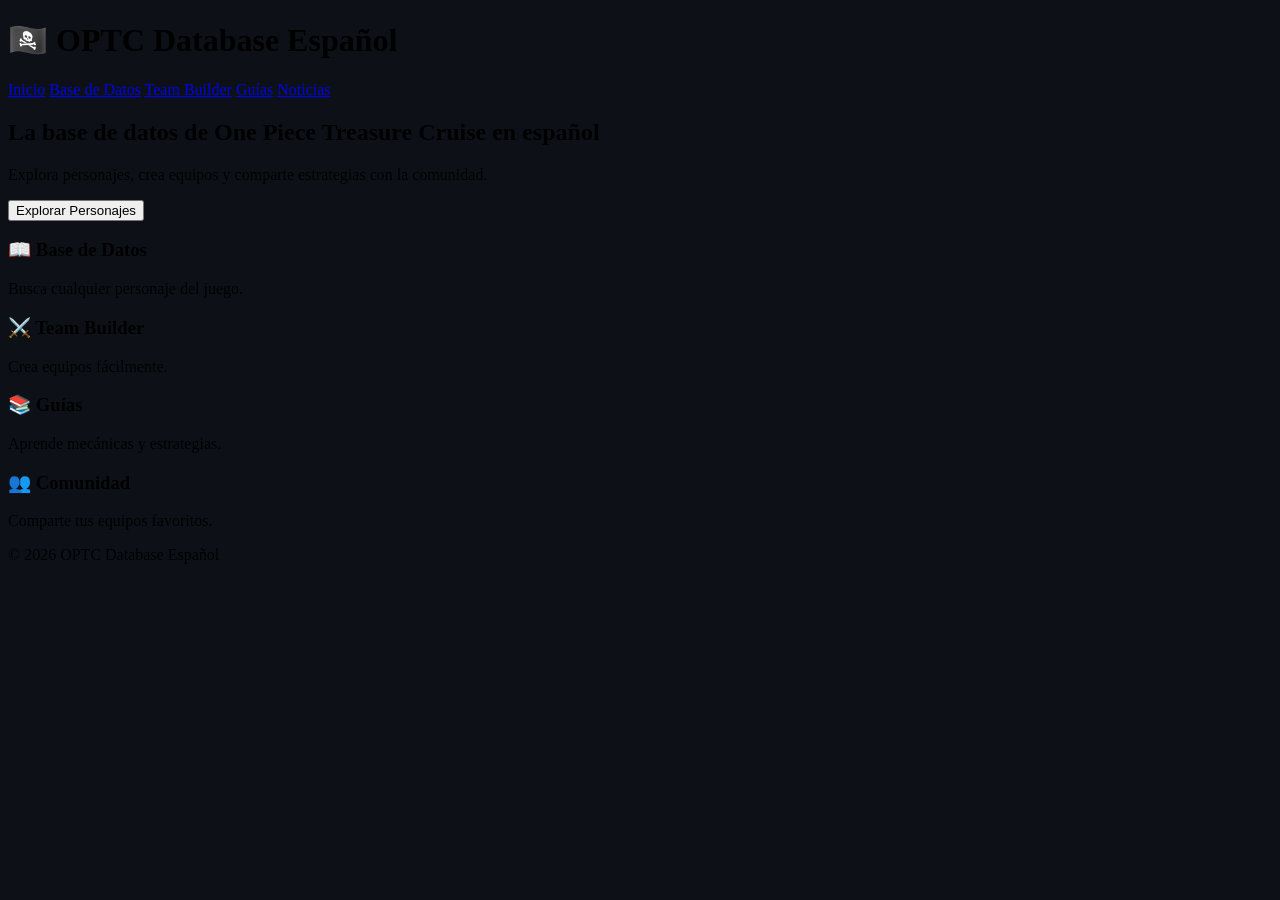
==== index.html @ 829231d3 "Update index.html" ====
<!DOCTYPE html>
<html lang="es">
<head>
    <meta charset="UTF-8">
    <meta name="viewport" content="width=device-width, initial-scale=1.0">
    <title>OPTC Database Español</title>

    <link rel="stylesheet" href="css/style.css">
</head>
<body>

<header>
    <div class="logo">
        <h1>🏴‍☠️ OPTC Database Español</h1>
    </div>

    <nav>
        <a href="#">Inicio</a>
        <a href="#">Base de Datos</a>
        <a href="#">Team Builder</a>
        <a href="#">Guías</a>
        <a href="#">Noticias</a>
    </nav>
</header>

<section class="hero">
    <h2>La base de datos de One Piece Treasure Cruise en español</h2>

    <p>
        Explora personajes, crea equipos y comparte estrategias con la comunidad.
    </p>

    <button>Explorar Personajes</button>
</section>

<section class="features">

    <div class="card">
        <h3>📖 Base de Datos</h3>
        <p>Busca cualquier personaje del juego.</p>
    </div>

    <div class="card">
        <h3>⚔️ Team Builder</h3>
        <p>Crea equipos fácilmente.</p>
    </div>

    <div class="card">
        <h3>📚 Guías</h3>
        <p>Aprende mecánicas y estrategias.</p>
    </div>

    <div class="card">
        <h3>👥 Comunidad</h3>
        <p>Comparte tus equipos favoritos.</p>
    </div>

</section>

<footer>
    <p>© 2026 OPTC Database Español</p>
</footer>

<script src="js/app.js"></script>

</body>
</html>
---- css/style.css ----
body{
    background:#0d1117;
}
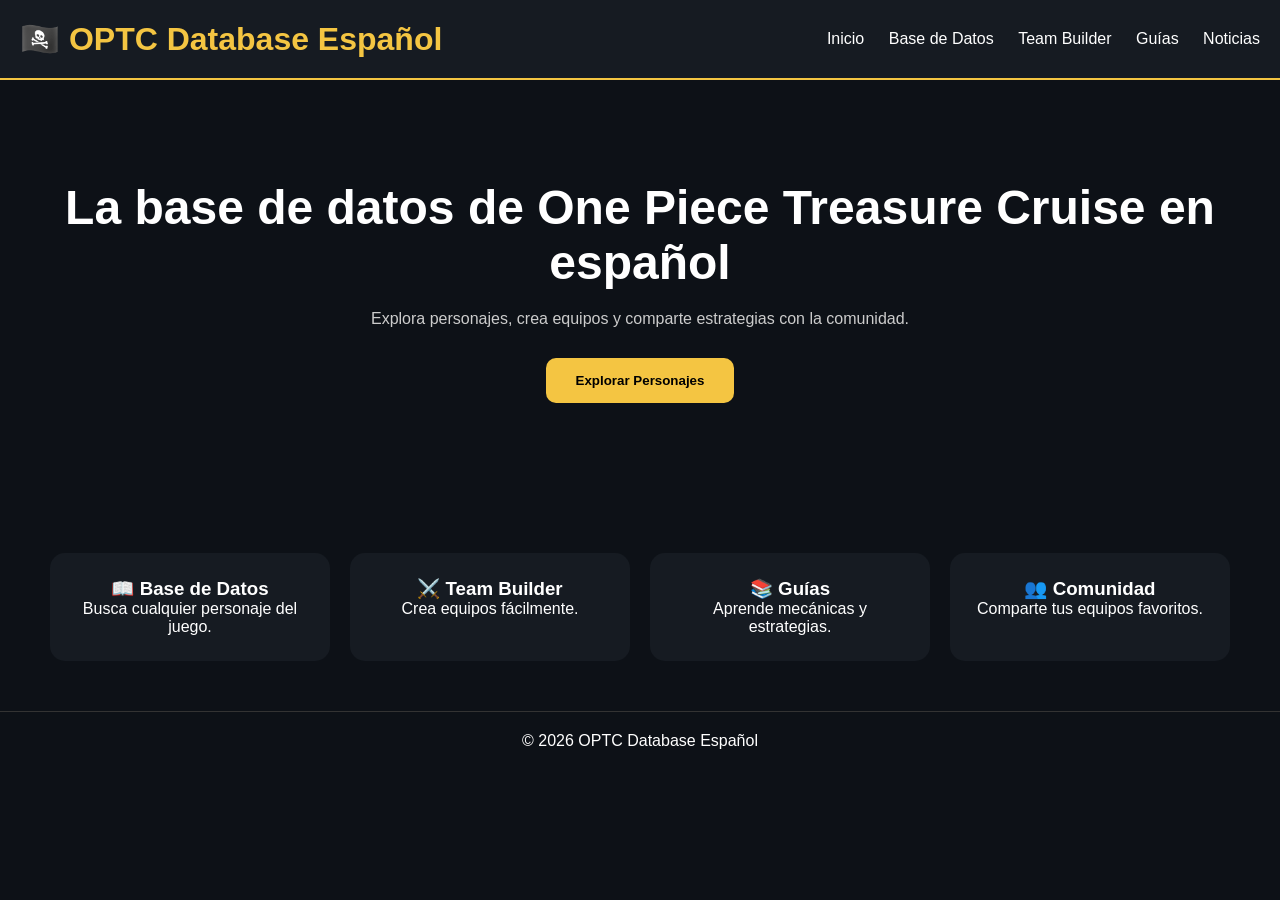
==== commit ad2f13b1: "Update index.html" ====
--- a/index.html
+++ b/index.html
@@ -16,7 +16,7 @@
 
     <nav>
         <a href="#">Inicio</a>
-        <a href="#">Base de Datos</a>
+        <a href="database.html">Base de Datos</a>
         <a href="#">Team Builder</a>
         <a href="#">Guías</a>
         <a href="#">Noticias</a>
--- a/css/style.css
+++ b/css/style.css
@@ -1,3 +1,80 @@
+*{
+    margin:0;
+    padding:0;
+    box-sizing:border-box;
+    font-family:Arial, sans-serif;
+}
+
 body{
     background:#0d1117;
+    color:white;
 }
+
+header{
+    background:#161b22;
+    padding:20px;
+    display:flex;
+    justify-content:space-between;
+    align-items:center;
+    border-bottom:2px solid #f4c542;
+}
+
+.logo h1{
+    color:#f4c542;
+}
+
+nav a{
+    color:white;
+    text-decoration:none;
+    margin-left:20px;
+}
+
+.hero{
+    text-align:center;
+    padding:100px 20px;
+}
+
+.hero h2{
+    font-size:3rem;
+    margin-bottom:20px;
+}
+
+.hero p{
+    color:#ccc;
+    margin-bottom:30px;
+}
+
+.hero button{
+    background:#f4c542;
+    color:black;
+    border:none;
+    padding:15px 30px;
+    border-radius:10px;
+    cursor:pointer;
+    font-weight:bold;
+}
+
+.features{
+    display:grid;
+    grid-template-columns:repeat(auto-fit,minmax(250px,1fr));
+    gap:20px;
+    padding:50px;
+}
+
+.card{
+    background:#161b22;
+    padding:25px;
+    border-radius:15px;
+    text-align:center;
+    transition:.3s;
+}
+
+.card:hover{
+    transform:translateY(-5px);
+}
+
+footer{
+    text-align:center;
+    padding:20px;
+    border-top:1px solid #333;
+}
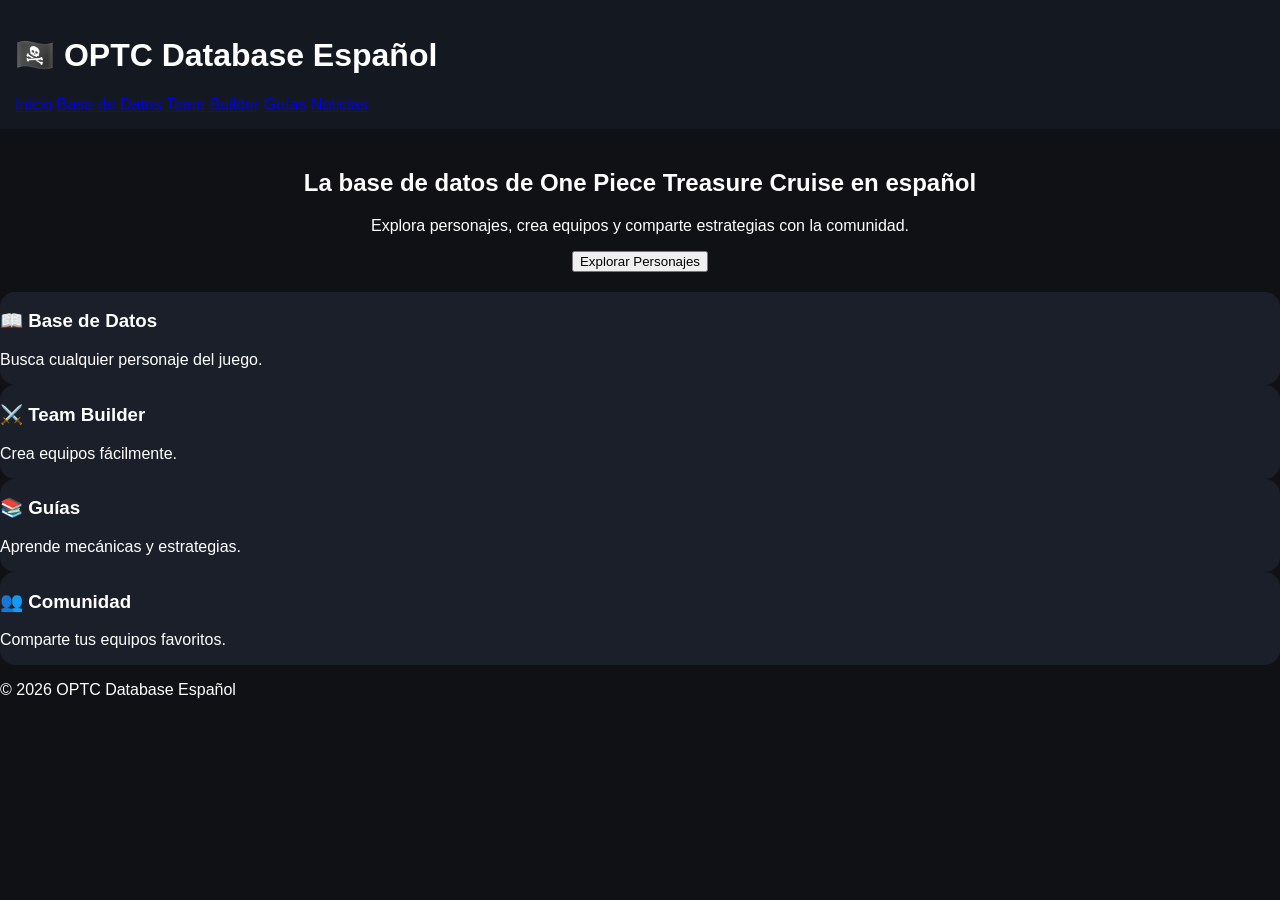
==== commit f0b4f770: "Update index.html" ====
--- a/index.html
+++ b/index.html
@@ -1,6 +1,7 @@
 <!DOCTYPE html>
 <html lang="es">
 <head>
+    <link rel="stylesheet" href="./css/style.css">
     <meta charset="UTF-8">
     <meta name="viewport" content="width=device-width, initial-scale=1.0">
     <title>OPTC Database Español</title>
@@ -26,11 +27,11 @@
 <section class="hero">
     <h2>La base de datos de One Piece Treasure Cruise en español</h2>
 
-    <p>
-        Explora personajes, crea equipos y comparte estrategias con la comunidad.
-    </p>
+    <p>Explora personajes, crea equipos y comparte estrategias con la comunidad.</p>
 
-    <button>Explorar Personajes</button>
+    <a href="database.html">
+        <button>Explorar Personajes</button>
+    </a>
 </section>
 
 <section class="features">
--- a/css/style.css
+++ b/css/style.css
@@ -1,80 +1,110 @@
-*{
+body{
     margin:0;
-    padding:0;
-    box-sizing:border-box;
     font-family:Arial, sans-serif;
+    background:#0f1115;
+    color:#fff;
 }
 
-body{
-    background:#0d1117;
-    color:white;
+/* HEADER */
+header{
+    background:#141821;
+    padding:15px;
 }
 
-header{
-    background:#161b22;
+/* HERO */
+.hero{
+    text-align:center;
     padding:20px;
-    display:flex;
-    justify-content:space-between;
-    align-items:center;
-    border-bottom:2px solid #f4c542;
 }
 
-.logo h1{
-    color:#f4c542;
+/* CONTROLES */
+.controls{
+    margin-top:10px;
 }
 
-nav a{
-    color:white;
-    text-decoration:none;
-    margin-left:20px;
+#searchInput{
+    padding:12px;
+    width:260px;
+    border-radius:10px;
+    border:none;
+    outline:none;
 }
 
-.hero{
-    text-align:center;
-    padding:100px 20px;
+.filtros{
+    margin-top:10px;
 }
 
-.hero h2{
-    font-size:3rem;
-    margin-bottom:20px;
+.filtros button{
+    margin:5px;
+    padding:8px 12px;
+    border:none;
+    border-radius:8px;
+    cursor:pointer;
+    background:#2a2f3a;
+    color:#fff;
 }
 
-.hero p{
-    color:#ccc;
-    margin-bottom:30px;
+/* GRID */
+.container{
+    max-width:1200px;
+    margin:0 auto;
+    padding:10px;
 }
 
-.hero button{
-    background:#f4c542;
-    color:black;
-    border:none;
-    padding:15px 30px;
-    border-radius:10px;
-    cursor:pointer;
-    font-weight:bold;
+#charactersContainer{
+    display:grid;
+    grid-template-columns:repeat(auto-fill,minmax(170px,1fr));
+    gap:15px;
 }
 
-.features{
-    display:grid;
-    grid-template-columns:repeat(auto-fit,minmax(250px,1fr));
-    gap:20px;
-    padding:50px;
-}
-
+/* CARD */
 .card{
-    background:#161b22;
-    padding:25px;
+    background:#1a1f2a;
     border-radius:15px;
-    text-align:center;
-    transition:.3s;
+    overflow:hidden;
+    cursor:pointer;
+    transition:0.2s;
 }
 
 .card:hover{
-    transform:translateY(-5px);
+    transform:scale(1.04);
 }
 
-footer{
+.card img{
+    width:100%;
+    height:180px;
+    object-fit:cover;
+}
+
+.card-info{
     text-align:center;
+    padding:10px;
+}
+
+/* MODAL */
+.modal{
+    display:none;
+    position:fixed;
+    inset:0;
+    background:rgba(0,0,0,0.8);
+    justify-content:center;
+    align-items:center;
+}
+
+.modal-content{
+    background:#1e2430;
     padding:20px;
-    border-top:1px solid #333;
+    border-radius:15px;
+    width:300px;
+    text-align:center;
 }
+
+.modal-content img{
+    width:100%;
+}
+
+#closeModal{
+    float:right;
+    cursor:pointer;
+    font-size:20px;
+}
--- a/css/style.css
+++ b/css/style.css
@@ -1,80 +1,110 @@
-*{
+body{
     margin:0;
-    padding:0;
-    box-sizing:border-box;
     font-family:Arial, sans-serif;
+    background:#0f1115;
+    color:#fff;
 }
 
-body{
-    background:#0d1117;
-    color:white;
+/* HEADER */
+header{
+    background:#141821;
+    padding:15px;
 }
 
-header{
-    background:#161b22;
+/* HERO */
+.hero{
+    text-align:center;
     padding:20px;
-    display:flex;
-    justify-content:space-between;
-    align-items:center;
-    border-bottom:2px solid #f4c542;
 }
 
-.logo h1{
-    color:#f4c542;
+/* CONTROLES */
+.controls{
+    margin-top:10px;
 }
 
-nav a{
-    color:white;
-    text-decoration:none;
-    margin-left:20px;
+#searchInput{
+    padding:12px;
+    width:260px;
+    border-radius:10px;
+    border:none;
+    outline:none;
 }
 
-.hero{
-    text-align:center;
-    padding:100px 20px;
+.filtros{
+    margin-top:10px;
 }
 
-.hero h2{
-    font-size:3rem;
-    margin-bottom:20px;
+.filtros button{
+    margin:5px;
+    padding:8px 12px;
+    border:none;
+    border-radius:8px;
+    cursor:pointer;
+    background:#2a2f3a;
+    color:#fff;
 }
 
-.hero p{
-    color:#ccc;
-    margin-bottom:30px;
+/* GRID */
+.container{
+    max-width:1200px;
+    margin:0 auto;
+    padding:10px;
 }
 
-.hero button{
-    background:#f4c542;
-    color:black;
-    border:none;
-    padding:15px 30px;
-    border-radius:10px;
-    cursor:pointer;
-    font-weight:bold;
+#charactersContainer{
+    display:grid;
+    grid-template-columns:repeat(auto-fill,minmax(170px,1fr));
+    gap:15px;
 }
 
-.features{
-    display:grid;
-    grid-template-columns:repeat(auto-fit,minmax(250px,1fr));
-    gap:20px;
-    padding:50px;
-}
-
+/* CARD */
 .card{
-    background:#161b22;
-    padding:25px;
+    background:#1a1f2a;
     border-radius:15px;
-    text-align:center;
-    transition:.3s;
+    overflow:hidden;
+    cursor:pointer;
+    transition:0.2s;
 }
 
 .card:hover{
-    transform:translateY(-5px);
+    transform:scale(1.04);
 }
 
-footer{
+.card img{
+    width:100%;
+    height:180px;
+    object-fit:cover;
+}
+
+.card-info{
     text-align:center;
+    padding:10px;
+}
+
+/* MODAL */
+.modal{
+    display:none;
+    position:fixed;
+    inset:0;
+    background:rgba(0,0,0,0.8);
+    justify-content:center;
+    align-items:center;
+}
+
+.modal-content{
+    background:#1e2430;
     padding:20px;
-    border-top:1px solid #333;
+    border-radius:15px;
+    width:300px;
+    text-align:center;
 }
+
+.modal-content img{
+    width:100%;
+}
+
+#closeModal{
+    float:right;
+    cursor:pointer;
+    font-size:20px;
+}
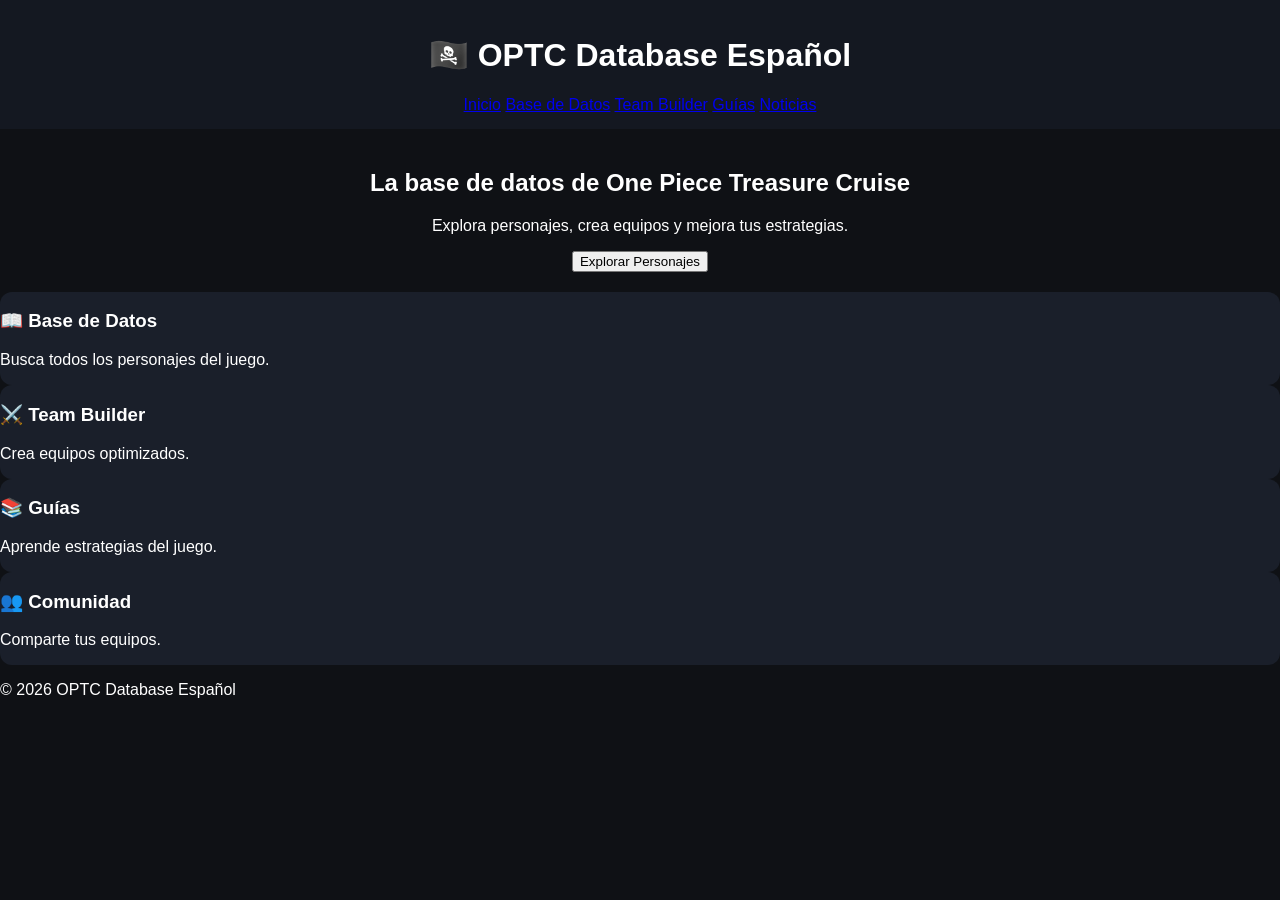
==== commit ece8cfc5: "Update index.html" ====
--- a/index.html
+++ b/index.html
@@ -1,13 +1,14 @@
 <!DOCTYPE html>
 <html lang="es">
 <head>
-    <link rel="stylesheet" href="./css/style.css">
-    <meta charset="UTF-8">
-    <meta name="viewport" content="width=device-width, initial-scale=1.0">
-    <title>OPTC Database Español</title>
+<meta charset="UTF-8">
+<meta name="viewport" content="width=device-width, initial-scale=1.0">
+<title>OPTC Database Español</title>
 
-    <link rel="stylesheet" href="css/style.css">
+<!-- CSS (IMPORTANTE EL ./) -->
+<link rel="stylesheet" href="./css/style.css">
 </head>
+
 <body>
 
 <header>
@@ -16,8 +17,8 @@
     </div>
 
     <nav>
-        <a href="#">Inicio</a>
-        <a href="database.html">Base de Datos</a>
+        <a href="./index.html">Inicio</a>
+        <a href="./database.html">Base de Datos</a>
         <a href="#">Team Builder</a>
         <a href="#">Guías</a>
         <a href="#">Noticias</a>
@@ -25,35 +26,37 @@
 </header>
 
 <section class="hero">
-    <h2>La base de datos de One Piece Treasure Cruise en español</h2>
 
-    <p>Explora personajes, crea equipos y comparte estrategias con la comunidad.</p>
+    <h2>La base de datos de One Piece Treasure Cruise</h2>
 
-    <a href="database.html">
+    <p>Explora personajes, crea equipos y mejora tus estrategias.</p>
+
+    <a href="./database.html">
         <button>Explorar Personajes</button>
     </a>
+
 </section>
 
 <section class="features">
 
     <div class="card">
         <h3>📖 Base de Datos</h3>
-        <p>Busca cualquier personaje del juego.</p>
+        <p>Busca todos los personajes del juego.</p>
     </div>
 
     <div class="card">
         <h3>⚔️ Team Builder</h3>
-        <p>Crea equipos fácilmente.</p>
+        <p>Crea equipos optimizados.</p>
     </div>
 
     <div class="card">
         <h3>📚 Guías</h3>
-        <p>Aprende mecánicas y estrategias.</p>
+        <p>Aprende estrategias del juego.</p>
     </div>
 
     <div class="card">
         <h3>👥 Comunidad</h3>
-        <p>Comparte tus equipos favoritos.</p>
+        <p>Comparte tus equipos.</p>
     </div>
 
 </section>
@@ -62,7 +65,5 @@
     <p>© 2026 OPTC Database Español</p>
 </footer>
 
-<script src="js/app.js"></script>
-
 </body>
 </html>
--- a/css/style.css
+++ b/css/style.css
@@ -1,37 +1,26 @@
 body{
     margin:0;
-    font-family:Arial, sans-serif;
+    font-family:Arial;
     background:#0f1115;
     color:#fff;
 }
 
-/* HEADER */
 header{
+    padding:15px;
     background:#141821;
-    padding:15px;
+    text-align:center;
 }
 
-/* HERO */
 .hero{
     text-align:center;
     padding:20px;
 }
 
-/* CONTROLES */
-.controls{
-    margin-top:10px;
-}
-
 #searchInput{
-    padding:12px;
-    width:260px;
-    border-radius:10px;
+    padding:10px;
+    width:250px;
+    border-radius:8px;
     border:none;
-    outline:none;
-}
-
-.filtros{
-    margin-top:10px;
 }
 
 .filtros button{
@@ -39,35 +28,33 @@
     padding:8px 12px;
     border:none;
     border-radius:8px;
-    cursor:pointer;
     background:#2a2f3a;
     color:#fff;
+    cursor:pointer;
 }
 
-/* GRID */
 .container{
     max-width:1200px;
-    margin:0 auto;
+    margin:auto;
     padding:10px;
 }
 
 #charactersContainer{
     display:grid;
-    grid-template-columns:repeat(auto-fill,minmax(170px,1fr));
+    grid-template-columns:repeat(auto-fill,minmax(160px,1fr));
     gap:15px;
 }
 
-/* CARD */
 .card{
     background:#1a1f2a;
-    border-radius:15px;
+    border-radius:12px;
     overflow:hidden;
     cursor:pointer;
     transition:0.2s;
 }
 
 .card:hover{
-    transform:scale(1.04);
+    transform:scale(1.05);
 }
 
 .card img{
@@ -81,7 +68,6 @@
     padding:10px;
 }
 
-/* MODAL */
 .modal{
     display:none;
     position:fixed;
@@ -94,13 +80,9 @@
 .modal-content{
     background:#1e2430;
     padding:20px;
-    border-radius:15px;
+    border-radius:12px;
     width:300px;
     text-align:center;
-}
-
-.modal-content img{
-    width:100%;
 }
 
 #closeModal{
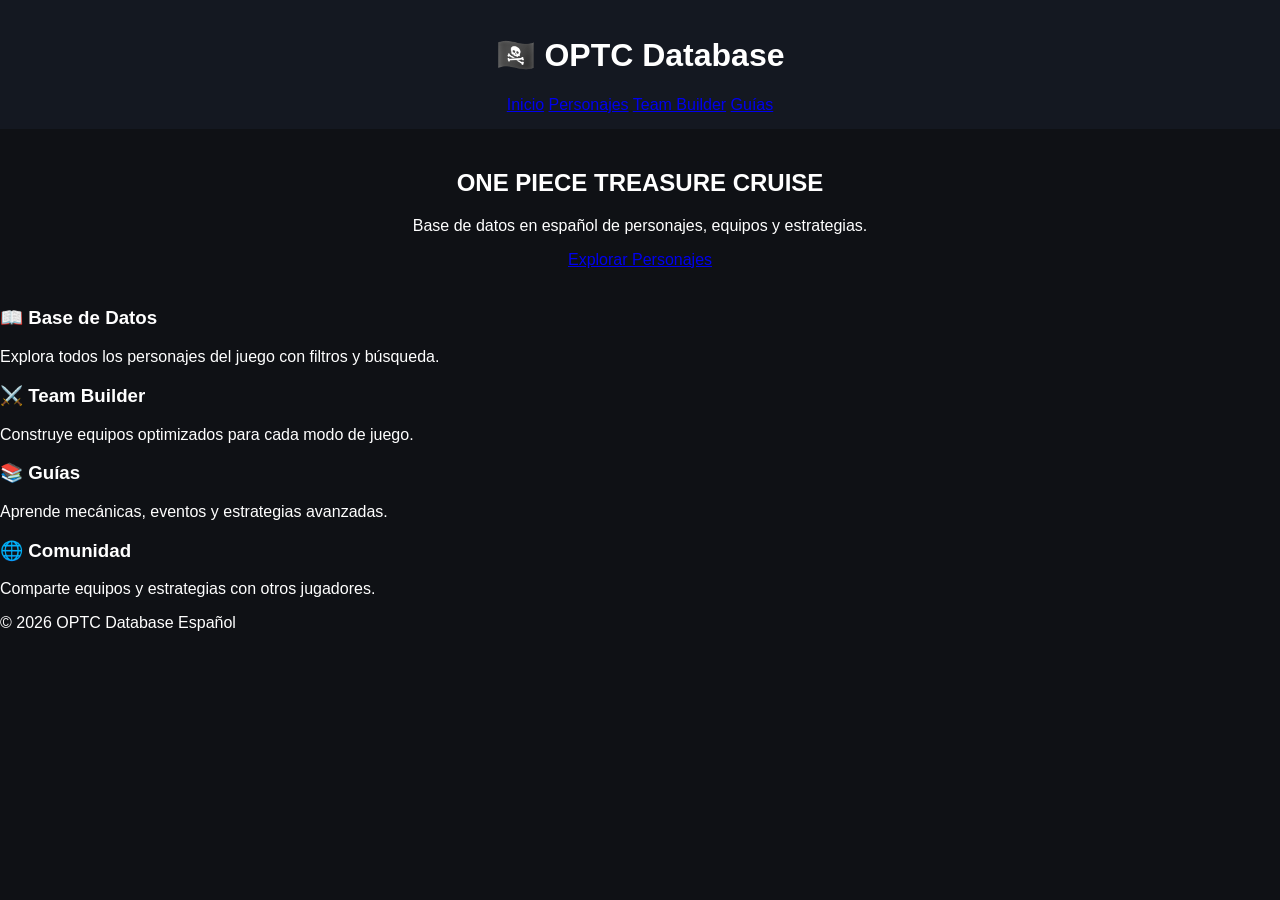
==== commit b0233ad9: "Update index.html" ====
--- a/index.html
+++ b/index.html
@@ -5,58 +5,55 @@
 <meta name="viewport" content="width=device-width, initial-scale=1.0">
 <title>OPTC Database Español</title>
 
-<!-- CSS (IMPORTANTE EL ./) -->
 <link rel="stylesheet" href="./css/style.css">
 </head>
 
 <body>
 
-<header>
-    <div class="logo">
-        <h1>🏴‍☠️ OPTC Database Español</h1>
-    </div>
+<header class="topbar">
+    <h1>🏴‍☠️ OPTC Database</h1>
 
-    <nav>
+    <nav class="nav">
         <a href="./index.html">Inicio</a>
-        <a href="./database.html">Base de Datos</a>
+        <a href="./database.html">Personajes</a>
         <a href="#">Team Builder</a>
         <a href="#">Guías</a>
-        <a href="#">Noticias</a>
     </nav>
 </header>
 
 <section class="hero">
 
-    <h2>La base de datos de One Piece Treasure Cruise</h2>
+    <div class="hero-box">
+        <h2>ONE PIECE TREASURE CRUISE</h2>
+        <p>Base de datos en español de personajes, equipos y estrategias.</p>
 
-    <p>Explora personajes, crea equipos y mejora tus estrategias.</p>
-
-    <a href="./database.html">
-        <button>Explorar Personajes</button>
-    </a>
+        <a class="btn" href="./database.html">
+            Explorar Personajes
+        </a>
+    </div>
 
 </section>
 
-<section class="features">
+<section class="grid">
 
-    <div class="card">
+    <div class="feature">
         <h3>📖 Base de Datos</h3>
-        <p>Busca todos los personajes del juego.</p>
+        <p>Explora todos los personajes del juego con filtros y búsqueda.</p>
     </div>
 
-    <div class="card">
+    <div class="feature">
         <h3>⚔️ Team Builder</h3>
-        <p>Crea equipos optimizados.</p>
+        <p>Construye equipos optimizados para cada modo de juego.</p>
     </div>
 
-    <div class="card">
+    <div class="feature">
         <h3>📚 Guías</h3>
-        <p>Aprende estrategias del juego.</p>
+        <p>Aprende mecánicas, eventos y estrategias avanzadas.</p>
     </div>
 
-    <div class="card">
-        <h3>👥 Comunidad</h3>
-        <p>Comparte tus equipos.</p>
+    <div class="feature">
+        <h3>🌐 Comunidad</h3>
+        <p>Comparte equipos y estrategias con otros jugadores.</p>
     </div>
 
 </section>
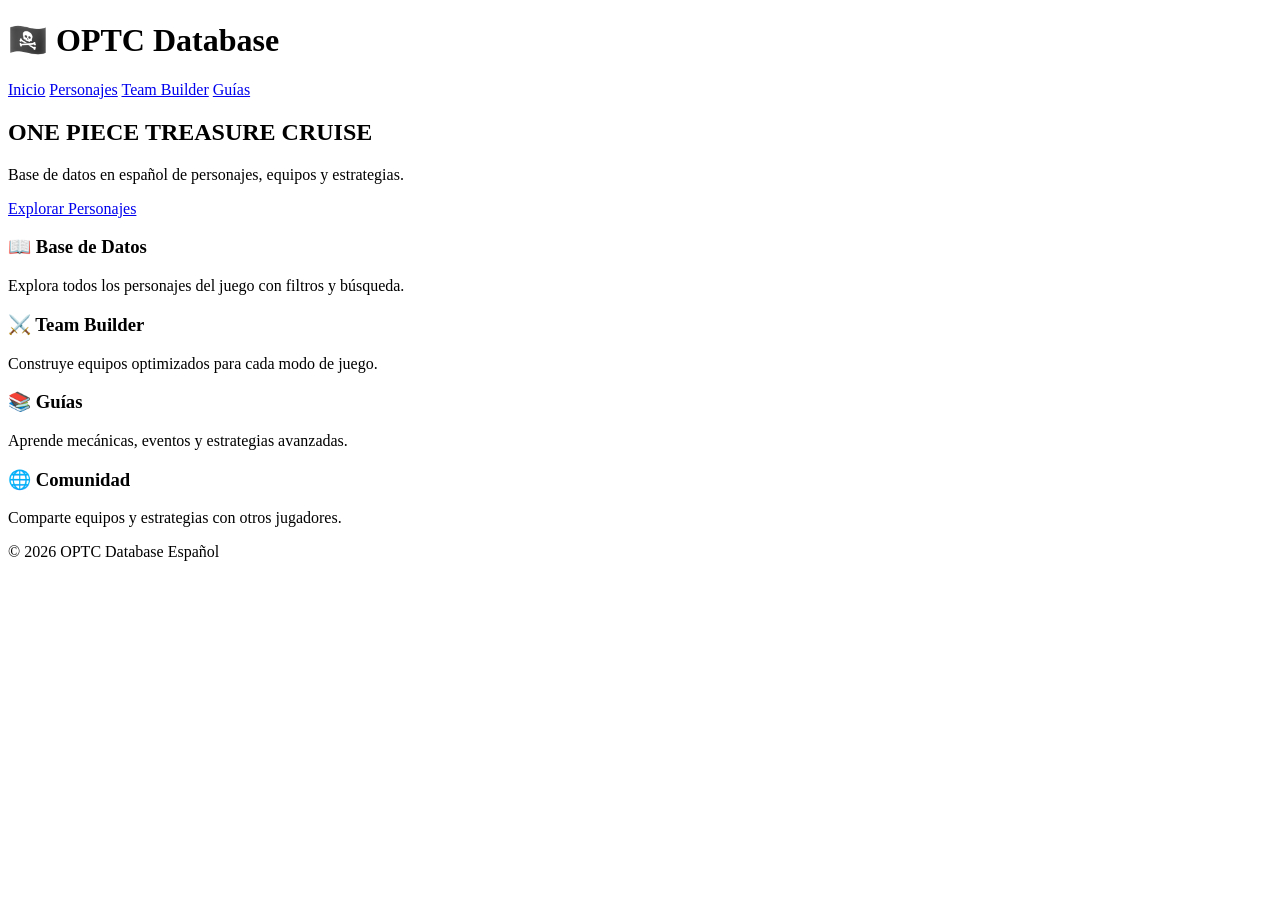
==== commit 16c02ba4: "Update index.html" ====
--- a/index.html
+++ b/index.html
@@ -5,7 +5,7 @@
 <meta name="viewport" content="width=device-width, initial-scale=1.0">
 <title>OPTC Database Español</title>
 
-<link rel="stylesheet" href="./css/style.css">
+<link rel="stylesheet" href="./css/home.css">
 </head>
 
 <body>
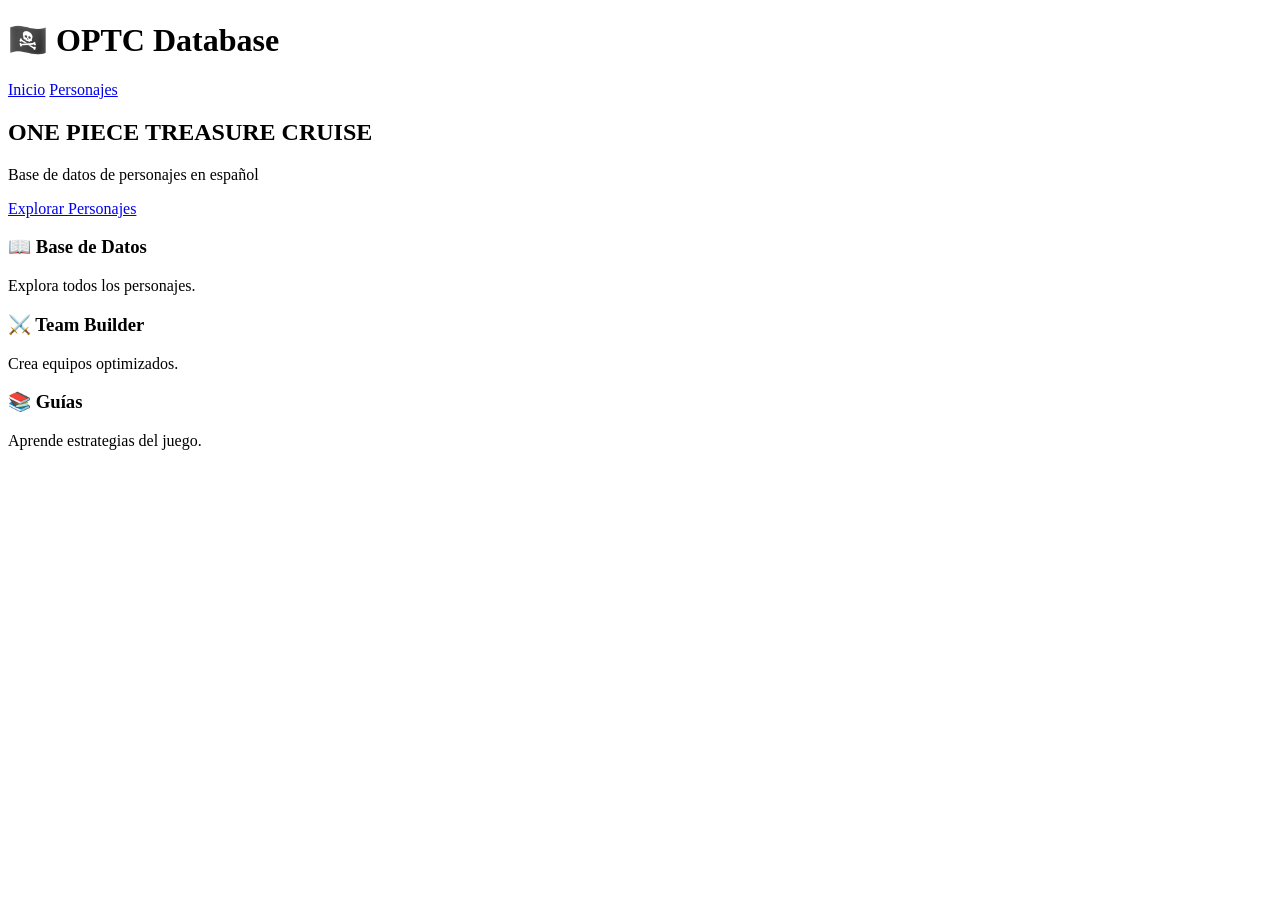
==== commit 1cab1c14: "Update index.html" ====
--- a/index.html
+++ b/index.html
@@ -13,11 +13,9 @@
 <header class="topbar">
     <h1>🏴‍☠️ OPTC Database</h1>
 
-    <nav class="nav">
+    <nav>
         <a href="./index.html">Inicio</a>
         <a href="./database.html">Personajes</a>
-        <a href="#">Team Builder</a>
-        <a href="#">Guías</a>
     </nav>
 </header>
 
@@ -25,7 +23,7 @@
 
     <div class="hero-box">
         <h2>ONE PIECE TREASURE CRUISE</h2>
-        <p>Base de datos en español de personajes, equipos y estrategias.</p>
+        <p>Base de datos de personajes en español</p>
 
         <a class="btn" href="./database.html">
             Explorar Personajes
@@ -36,31 +34,22 @@
 
 <section class="grid">
 
-    <div class="feature">
+    <div class="card">
         <h3>📖 Base de Datos</h3>
-        <p>Explora todos los personajes del juego con filtros y búsqueda.</p>
+        <p>Explora todos los personajes.</p>
     </div>
 
-    <div class="feature">
+    <div class="card">
         <h3>⚔️ Team Builder</h3>
-        <p>Construye equipos optimizados para cada modo de juego.</p>
+        <p>Crea equipos optimizados.</p>
     </div>
 
-    <div class="feature">
+    <div class="card">
         <h3>📚 Guías</h3>
-        <p>Aprende mecánicas, eventos y estrategias avanzadas.</p>
-    </div>
-
-    <div class="feature">
-        <h3>🌐 Comunidad</h3>
-        <p>Comparte equipos y estrategias con otros jugadores.</p>
+        <p>Aprende estrategias del juego.</p>
     </div>
 
 </section>
 
-<footer>
-    <p>© 2026 OPTC Database Español</p>
-</footer>
-
 </body>
 </html>
